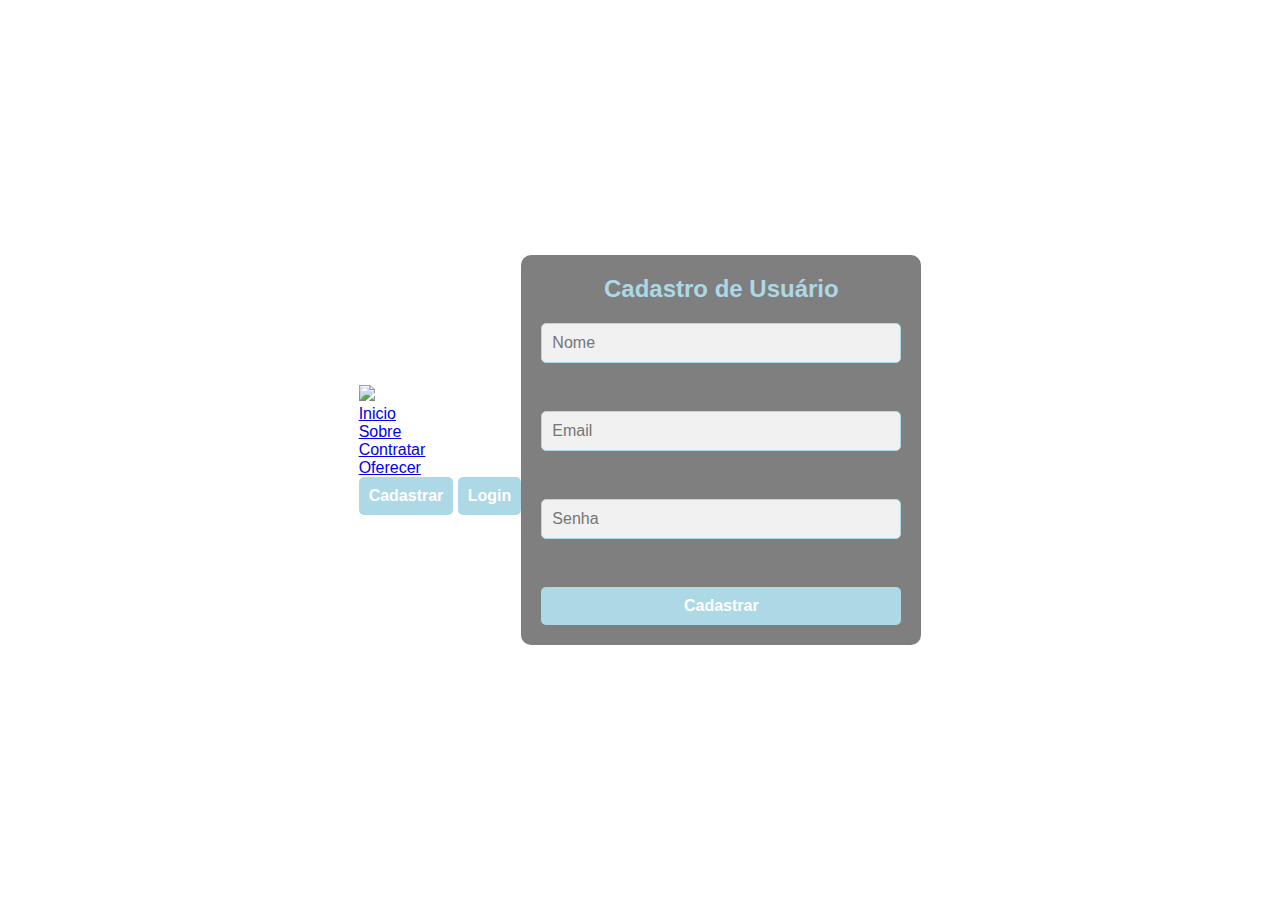
==== cadastro.html @ 91095d1b "Update cadastro.html" ====
<!DOCTYPE html>
<html lang="pt-br">
<head>
    <meta charset="UTF-8">
    <meta name="viewport" content="width=device-width, initial-scale=1.0">
    <title>Cadastro</title>
    <style>

        /* Resetando o estilo padrão */
* {
    margin: 0;
    padding: 0;
    box-sizing: border-box;
}


/* Fundo de página com imagem */
body {
    background-image: url('https://img.freepik.com/fotos-premium/linhas-coloridas-de-fundo-abstrato-em-um-fundo-rosa-renderizacao-em-3d_537132-964.jpg'); /* Substitua pela sua imagem de wallpaper */
    background-size: cover;
    background-position: center;
    font-family: Arial, sans-serif;
    display: flex;
    justify-content: center;
    align-items: center;
    height: 100vh;
    color: white;
}

/* Container central para o formulário */
.container {
    background-color: rgba(0, 0, 0, 0.5);
    padding: 20px;
    border-radius: 10px;
    width: 400px;
}

/* Título do formulário */
h2 {
    text-align: center;
    color: #add8e6;  /* Azul claro */
    margin-bottom: 20px;
}

/* Estilo para o formulário */
form {
    display: flex;
    flex-direction: column;
    gap: 15px;
}

/* Estilo para os campos de input */
input[type="text"], input[type="email"], input[type="password"] {
    padding: 10px;
    font-size: 16px;
    border-radius: 5px;
    border: 1px solid #add8e6;
    background-color: #f1f1f1;
    color: #333;
}

/* Botão de envio */
button {
    padding: 10px;
    font-size: 16px;
    background-color: #add8e6;
    border: none;
    border-radius: 5px;
    cursor: pointer;
    color: white;
    font-weight: bold;
}

button:hover {
    background-color: #00f5fd; /* Azul mais claro no hover */
}

    </style>
</head>
<body>

    <nav>
        <div class="nav-logo">
            <a href="#">
                <img src="images/logo.png">
            </a>
        </div>

        <ul class="nav-links">
            <li class="link"><a href="#home">Inicio</a></li>
            <li id="link1" class="link"><a href="#features">Sobre</a></li>
            <li id="link2" class="link"><a href="#pricing">Contratar</a></li>
            <li id="link3" class="link"><a href="#about">Oferecer</a></li>
        </ul>
        <button class="btn" onclick="irParaCadastro()">Cadastrar</button>
        <button class="btn2" onclick="irParaLogin()">Login</button>
    </nav>

<div class="container"> 
    <h2>Cadastro de Usuário</h2>
    <form action="../src/cadastro.php" method="POST">
        <input type="text" name="nome" placeholder="Nome" required><br>
        <input type="email" name="email" placeholder="Email" required><br>
        <input type="password" name="senha" placeholder="Senha" required><br>
        <button type="submit">Cadastrar</button>
    </form>
</div>

</body>
</html>
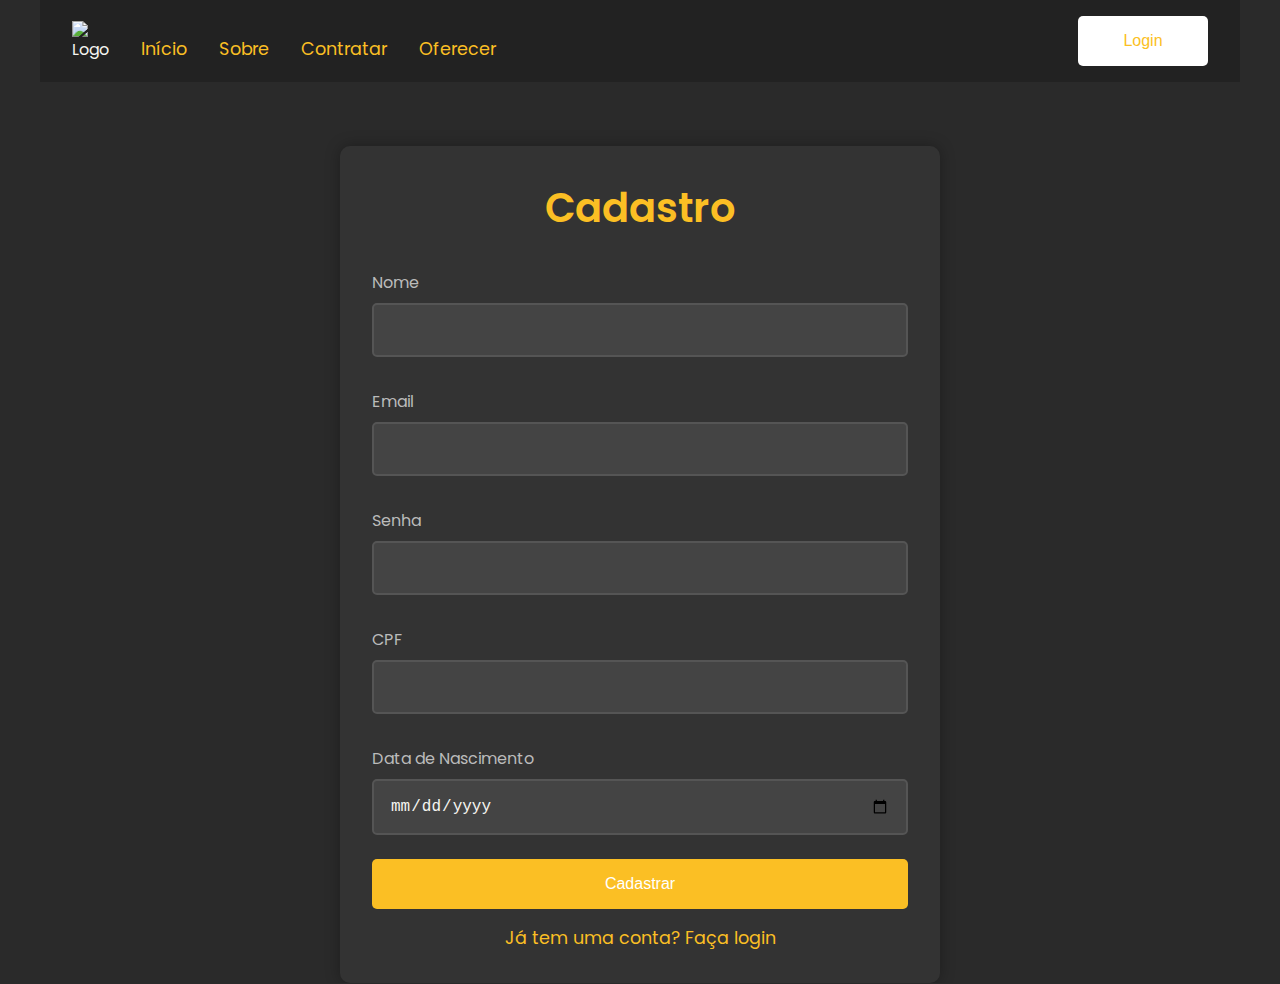
==== commit 9f8482aa: "Update cadastro.html" ====
--- a/cadastro.html
+++ b/cadastro.html
@@ -4,107 +4,298 @@
     <meta charset="UTF-8">
     <meta name="viewport" content="width=device-width, initial-scale=1.0">
     <title>Cadastro</title>
+    <link href="https://fonts.googleapis.com/css2?family=Poppins:wght@300;400;500;600;700;800&display=swap" rel="stylesheet">
     <style>
-
-        /* Resetando o estilo padrão */
-* {
-    margin: 0;
-    padding: 0;
-    box-sizing: border-box;
-}
-
-
-/* Fundo de página com imagem */
-body {
-    background-image: url('https://img.freepik.com/fotos-premium/linhas-coloridas-de-fundo-abstrato-em-um-fundo-rosa-renderizacao-em-3d_537132-964.jpg'); /* Substitua pela sua imagem de wallpaper */
-    background-size: cover;
-    background-position: center;
-    font-family: Arial, sans-serif;
-    display: flex;
-    justify-content: center;
-    align-items: center;
-    height: 100vh;
-    color: white;
-}
-
-/* Container central para o formulário */
-.container {
-    background-color: rgba(0, 0, 0, 0.5);
-    padding: 20px;
-    border-radius: 10px;
-    width: 400px;
-}
-
-/* Título do formulário */
-h2 {
-    text-align: center;
-    color: #add8e6;  /* Azul claro */
-    margin-bottom: 20px;
-}
-
-/* Estilo para o formulário */
-form {
-    display: flex;
-    flex-direction: column;
-    gap: 15px;
-}
-
-/* Estilo para os campos de input */
-input[type="text"], input[type="email"], input[type="password"] {
-    padding: 10px;
-    font-size: 16px;
-    border-radius: 5px;
-    border: 1px solid #add8e6;
-    background-color: #f1f1f1;
-    color: #333;
-}
-
-/* Botão de envio */
-button {
-    padding: 10px;
-    font-size: 16px;
-    background-color: #add8e6;
-    border: none;
-    border-radius: 5px;
-    cursor: pointer;
-    color: white;
-    font-weight: bold;
-}
-
-button:hover {
-    background-color: #00f5fd; /* Azul mais claro no hover */
-}
-
+        /* Resetando as margens e padding */
+        * {
+            padding: 0;
+            margin: 0;
+            outline: none;
+            border: none;
+            box-sizing: border-box;
+        }
+
+        /* Fonte padrão */
+        body {
+            font-family: 'Poppins', sans-serif;
+            background-color: #2a2a2a;
+            color: #f5f5f0;
+            display: flex;
+            flex-direction: column;
+            align-items: center;
+        }
+
+        /* Barra de Navegação */
+        nav {
+            max-width: 1200px;
+            width: 100%;
+            padding: 1rem 2rem;
+            background-color: #222;
+            display: flex;
+            justify-content: space-between; /* Logo à esquerda, links centralizados */
+            align-items: center;
+            gap: 2rem;
+        }
+
+        .nav-logo {
+            margin-right: auto; /* Empurra a logo para a esquerda */
+        }
+
+        .nav-logo img {
+            max-width: 100px;
+        }
+
+        .nav-links {
+            list-style: none;
+            display: flex;
+            gap: 2rem;
+            justify-content: center;
+            width: 100%;
+        }
+
+        .link a {
+            color: #f5f5f0;
+            text-decoration: none;
+            font-size: 1.1rem;
+            padding-bottom: 0.5rem;
+            position: relative;
+        }
+
+        .link a::after {
+            content: "";
+            position: absolute;
+            width: 0;
+            height: 2px;
+            bottom: 0;
+            left: 0;
+            background-color: #FBBF24;
+            transition: all 0.3s ease;
+        }
+
+        .link a:hover::after {
+            width: 100%;
+        }
+
+        /* Botão de Login alinhado à direita */
+        .login-button {
+            margin-left: 550px; /* Isso vai empurrar o botão de login para a direita */
+            background-color: #ffffff;
+            color: #fBBF24;
+            padding: 1rem 2rem;
+            border-radius: 5px;
+            font-size: 1rem;
+            cursor: pointer;
+            transition: background-color 0.3s ease;
+            border: none;
+        }
+
+        .login-button:hover {
+            background-color: #D97706;
+        }
+
+        /* Formulário de Cadastro */
+        .container {
+            max-width: 600px;
+            width: 100%;
+            background-color: #333;
+            border-radius: 10px;
+            padding: 2rem;
+            box-shadow: 0 0 15px rgba(0, 0, 0, 0.3);
+            margin-top: 4rem;
+        }
+
+        h2 {
+            text-align: center;
+            color: #FBBF24;
+            margin-bottom: 2rem;
+            font-size: 2.5rem;
+            font-weight: 600;
+        }
+
+        label {
+            font-size: 1rem;
+            color: #bbb;
+            margin-bottom: 0.5rem;
+            display: block;
+        }
+
+        input[type="email"], input[type="password"], input[type="text"], input[type="date"] {
+            width: 100%;
+            padding: 1rem;
+            margin-bottom: 1.5rem;
+            background-color: #444;
+            color: #f5f5f0;
+            border-radius: 5px;
+            border: 2px solid #555;
+            font-size: 1rem;
+            transition: all 0.3s ease;
+        }
+
+        input[type="email"]:focus, input[type="password"]:focus, input[type="text"]:focus, input[type="date"]:focus {
+            border-color: #FBBF24;
+        }
+
+        button {
+            width: 100%;
+            padding: 1rem;
+            font-size: 1rem;
+            background-color: #FBBF24;
+            color: white;
+            border-radius: 5px;
+            cursor: pointer;
+            transition: all 0.3s ease;
+        }
+
+        button:hover {
+            background-color: #D97706;
+        }
+
+        .error {
+            color: red;
+            font-size: 0.875rem;
+            margin-top: 0.5rem;
+        }
+
+        .link {
+            text-align: center;
+            margin-top: 1rem;
+        }
+
+        .link a {
+            color: #FBBF24;
+            text-decoration: none;
+        }
+
+        .link a:hover {
+            color: #D97706;
+        }
     </style>
 </head>
 <body>
 
+    <!-- Barra de navegação -->
     <nav>
         <div class="nav-logo">
-            <a href="#">
-                <img src="images/logo.png">
-            </a>
+            <img src="logo.png" alt="Logo"> <!-- Substitua 'logo.png' pelo caminho real da sua logo -->
         </div>
-
         <ul class="nav-links">
-            <li class="link"><a href="#home">Inicio</a></li>
-            <li id="link1" class="link"><a href="#features">Sobre</a></li>
-            <li id="link2" class="link"><a href="#pricing">Contratar</a></li>
-            <li id="link3" class="link"><a href="#about">Oferecer</a></li>
+            <li class="link"><a href="#">Início</a></li>
+            <li class="link"><a href="#">Sobre</a></li>
+            <li class="link"><a href="#">Contratar</a></li>
+            <li class="link"><a href="#">Oferecer</a></li>
         </ul>
-        <button class="btn" onclick="irParaCadastro()">Cadastrar</button>
-        <button class="btn2" onclick="irParaLogin()">Login</button>
+        <!-- Botão de Login -->
+        <button class="login-button">Login</button>
     </nav>
 
-<div class="container"> 
-    <h2>Cadastro de Usuário</h2>
-    <form action="../src/cadastro.php" method="POST">
-        <input type="text" name="nome" placeholder="Nome" required><br>
-        <input type="email" name="email" placeholder="Email" required><br>
-        <input type="password" name="senha" placeholder="Senha" required><br>
-        <button type="submit">Cadastrar</button>
-    </form>
-</div>
+    <!-- Formulário de Cadastro -->
+    <div class="container">
+        <h2>Cadastro</h2>
+        <form id="cadastroForm">
+            <div>
+                <label for="nome">Nome</label>
+                <input type="text" id="nome" name="nome" required>
+                <div class="error" id="nomeError"></div>
+            </div>
+
+            <div>
+                <label for="email">Email</label>
+                <input type="email" id="email" name="email" required>
+                <div class="error" id="emailError"></div>
+            </div>
+
+            <div>
+                <label for="senha">Senha</label>
+                <input type="password" id="senha" name="senha" required>
+                <div class="error" id="senhaError"></div>
+            </div>
+
+            <div>
+                <label for="cpf">CPF</label>
+                <input type="text" id="cpf" name="cpf" required>
+                <div class="error" id="cpfError"></div>
+            </div>
+
+            <div>
+                <label for="dataNascimento">Data de Nascimento</label>
+                <input type="date" id="dataNascimento" name="dataNascimento" required>
+            </div>
+
+            <button type="submit">Cadastrar</button>
+        </form>
+        <div class="link">
+            <a href="#">Já tem uma conta? Faça login</a>
+        </div>
+    </div>
+
+    <script>
+        // Função de validação de CPF (apenas para exemplo, é importante usar uma validação mais robusta)
+        function validarCPF(cpf) {
+            const regex = /^\d{3}\.\d{3}\.\d{3}-\d{2}$/; // Formato xxx.xxx.xxx-xx
+            return regex.test(cpf);
+        }
+
+        // Função de validação de email
+        function validarEmail(email) {
+            const regex = /^[a-zA-Z0-9._%+-]+@[a-zA-Z0-9.-]+\.[a-zA-Z]{2,}$/;
+            return regex.test(email);
+        }
+
+        // Função de validação de senha
+        function validarSenha(senha) {
+            return senha.length >= 8;
+        }
+
+        // Evento do formulário
+        document.getElementById('cadastroForm').addEventListener('submit', function(event) {
+            event.preventDefault();
+
+            // Limpar mensagens de erro
+            const erros = document.querySelectorAll('.error');
+            erros.forEach(erro => erro.textContent = '');
+
+            let valido = true;
+
+            // Captura os dados do formulário
+            const nome = document.getElementById('nome').value;
+            const email = document.getElementById('email').value;
+            const senha = document.getElementById('senha').value;
+            const cpf = document.getElementById('cpf').value;
+            const dataNascimento = document.getElementById('dataNascimento').value;
+
+            // Validação do nome
+            if (nome.trim() === '') {
+                document.getElementById('nomeError').textContent = 'Nome é obrigatório';
+                valido = false;
+            }
+
+            // Validação do email
+            if (!validarEmail(email)) {
+                document.getElementById('emailError').textContent = 'Email inválido';
+                valido = false;
+            }
+
+            // Validação da senha
+            if (!validarSenha(senha)) {
+                document.getElementById('senhaError').textContent = 'Senha deve ter pelo menos 8 caracteres';
+                valido = false;
+            }
+
+            // Validação do CPF
+            if (!validarCPF(cpf)) {
+                document.getElementById('cpfError').textContent = 'CPF inválido';
+                valido = false;
+            }
+
+            // Se tudo estiver válido, simula o envio dos dados
+            if (valido) {
+                console.log('Dados enviados:');
+                console.log({ nome, email, senha, cpf, dataNascimento });
+
+                alert('Cadastro realizado com sucesso!');
+            }
+        });
+    </script>
 
 </body>
 </html>
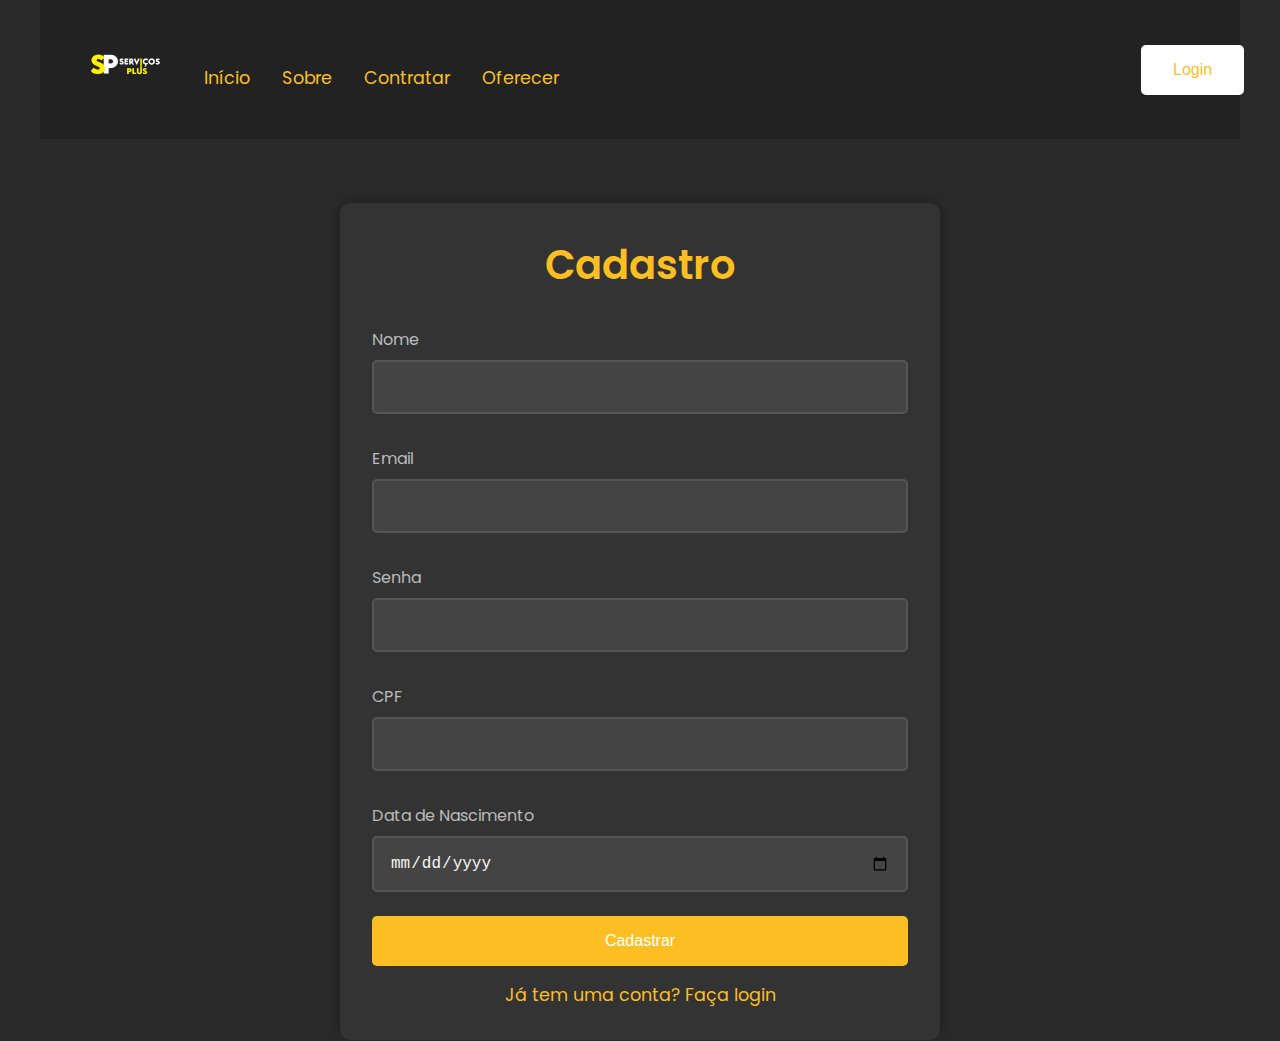
==== commit e92b4c36: "Update cadastro.html" ====
--- a/cadastro.html
+++ b/cadastro.html
@@ -176,7 +176,7 @@
     <!-- Barra de navegação -->
     <nav>
         <div class="nav-logo">
-            <img src="logo.png" alt="Logo"> <!-- Substitua 'logo.png' pelo caminho real da sua logo -->
+            <img src="images/logo.png" alt="Logo"> <!-- Substitua 'logo.png' pelo caminho real da sua logo -->
         </div>
         <ul class="nav-links">
             <li class="link"><a href="#">Início</a></li>
